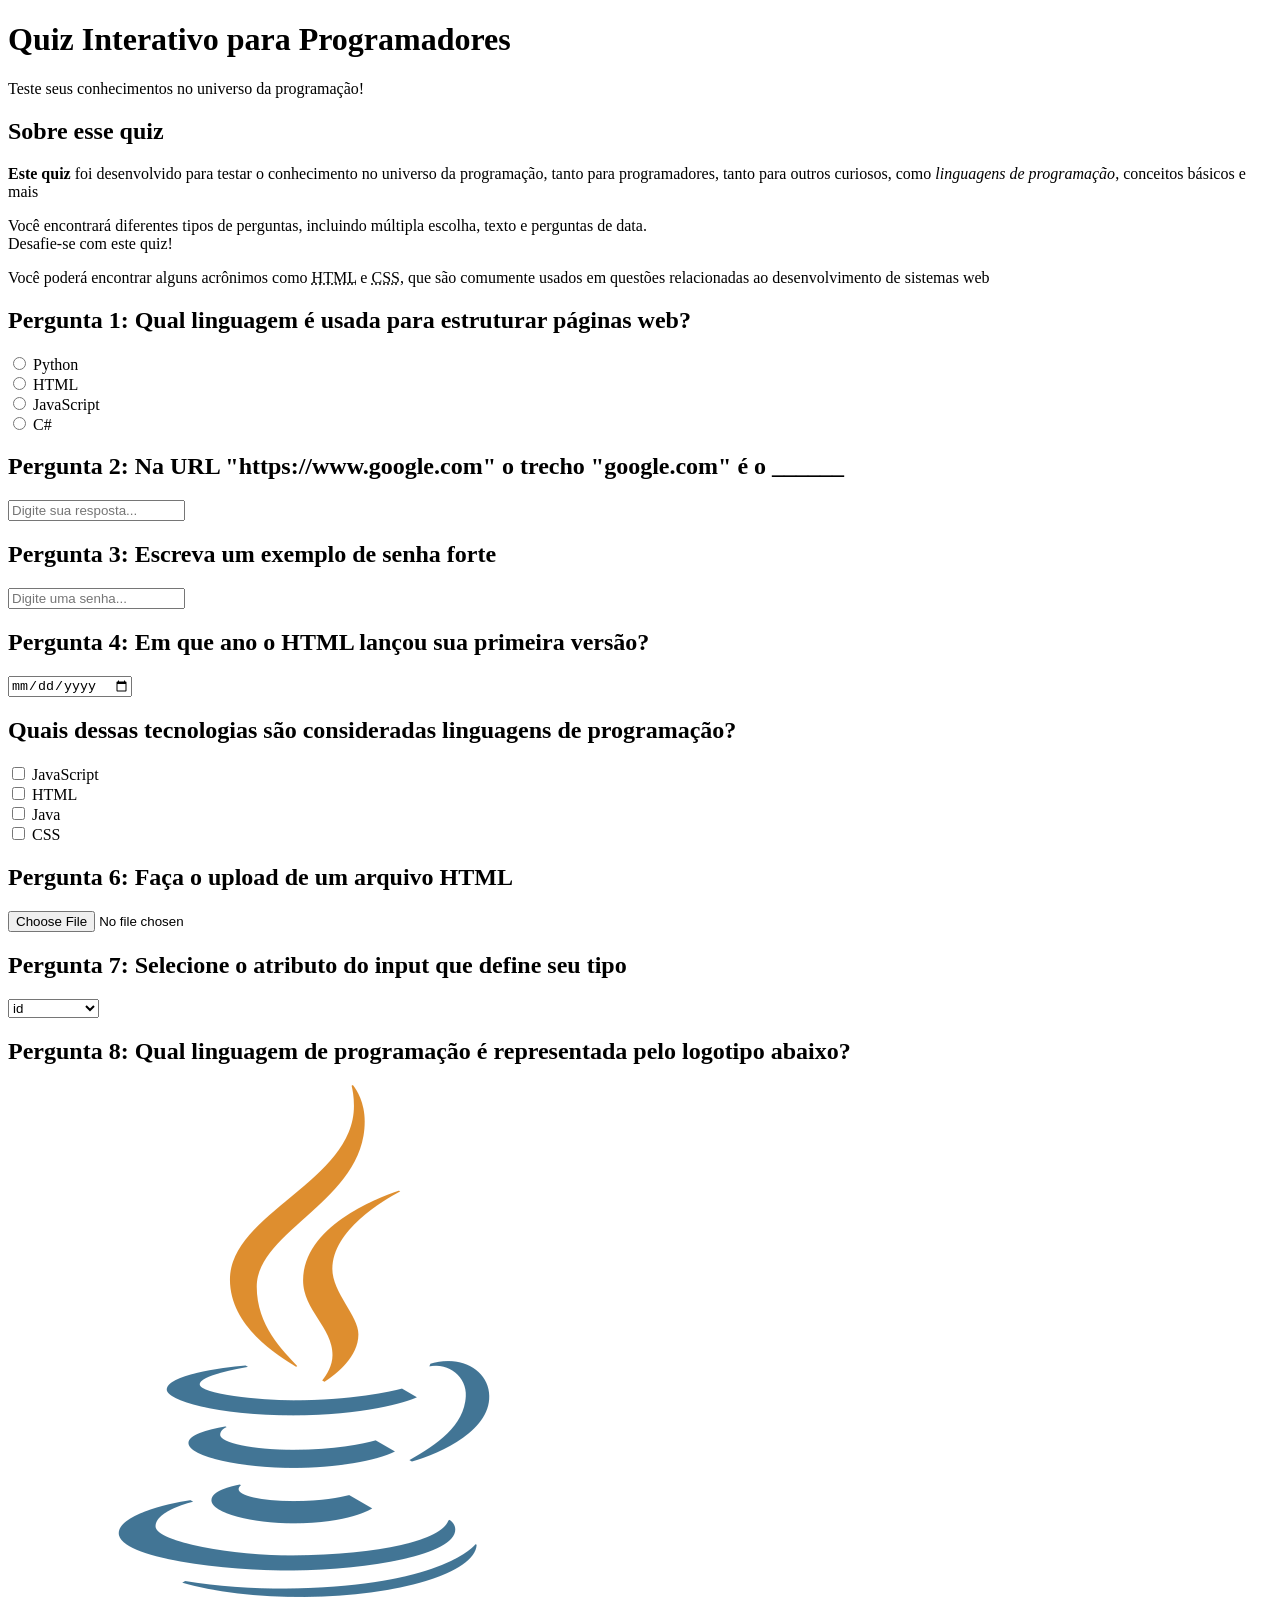
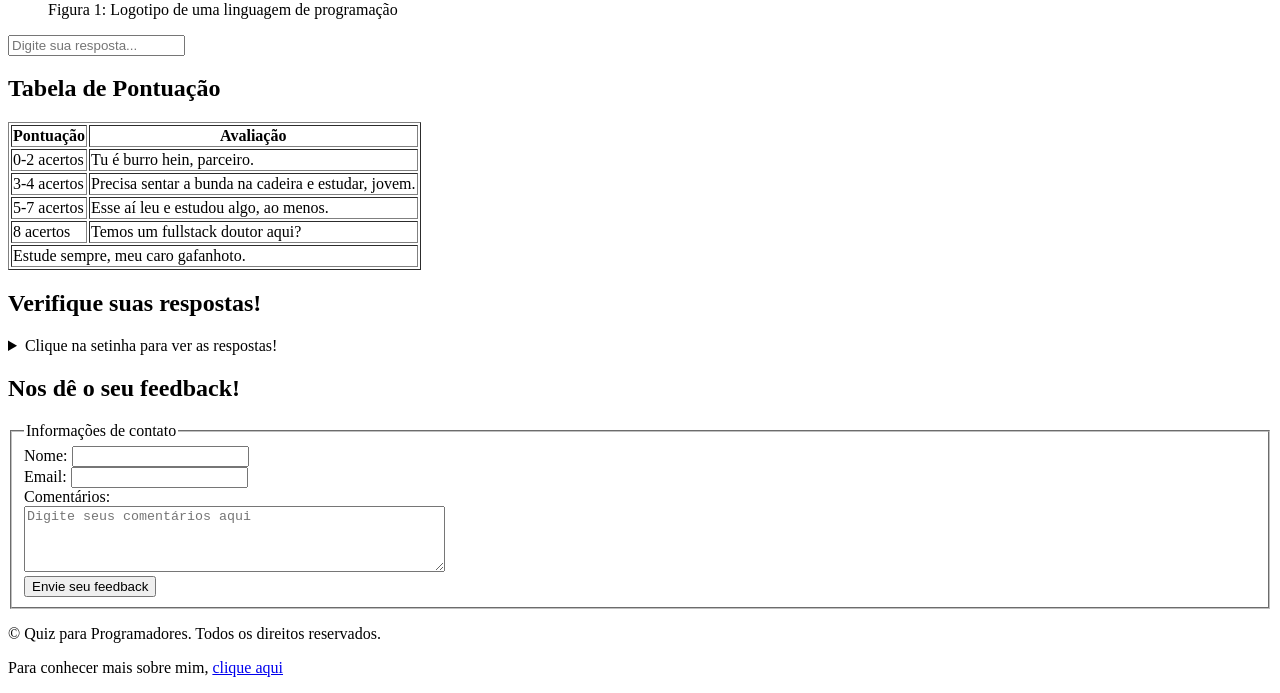
==== index.html @ afc29dca "Primeiro commit" ====
<!DOCTYPE html>
<html lang="pt-br">
    <head>
        <title>Quiz para Programadores</title>
        <meta name="description" content="Um quiz interativo para testar seus conhecimentos">
        <meta charset="UTF-8">
        <meta name="viewport" content="width=device-width, initial-scale=1.0">
    </head>
    <body>
        <header>
            <h1>Quiz Interativo para Programadores</h1>
            <p>Teste seus conhecimentos no universo da programação!</p>
        </header>
        <main>
            <!--Introdução-->
            <section>
                <h2>Sobre esse quiz</h2>
                <p><strong> Este quiz</strong> foi desenvolvido para testar o conhecimento no universo da programação, tanto para programadores, tanto para outros curiosos, como <em>linguagens de programação</em>, conceitos básicos e mais</p>
                <p>Você encontrará diferentes tipos de perguntas, incluindo múltipla escolha, texto e perguntas de data. <br>Desafie-se com este quiz!</p>
                <p>Você poderá encontrar alguns acrônimos como <abbr title="HyperText Markup Language">HTML</abbr> e <abbr title="Cascading Style Sheets">CSS</abbr>, que são comumente usados em questões relacionadas ao desenvolvimento de sistemas web</p>

            </section>
            <!--Pergunta 1: múltipla escolha-->
            <section>
                <h2>Pergunta 1: Qual linguagem é usada para estruturar páginas web?</h2>
                <form>
                    <input type="radio" value="Python" id="p1a" name="pergunta1">
                    <label for="p1a">Python</label><br>
                    <input type="radio" value="HTML" id="p1b" name="pergunta1">
                    <label for="p1B">HTML</label><br>
                    <input type="radio" value="JavaScript" id="p1c" name="pergunta1">
                    <label for="p1C">JavaScript</label><br>
                    <input type="radio" value="C#" id="p1d" name="pergunta1">
                    <label for="p1d">C#</label><br>
                </form>
            </section>
            <!--Pergunta 2: texto-->
            <section>
                <h2>Pergunta 2: Na URL "https://www.google.com" o trecho "google.com" é o ______</h2>
                <form>
                    <input type="text" id="p2" name="pergunta2" placeholder="Digite sua resposta...">
                </form>   
            </section>
            <!--Pergunta 3: senha-->
            <section>
                <h2>Pergunta 3: Escreva um exemplo de senha forte</h2>
                <form>
                    <input type="password" id="p3" name="pergunta3" placeholder="Digite uma senha...">
                </form>
            </section>
            <!--Pergunta 4: data-->
            <section>
                <h2>Pergunta 4: Em que ano o HTML lançou sua primeira versão?</h2>
                <form>
                    <input type="date" name="pergunta4" id="p4">
                </form>
            </section>
            <!--Pergunta 5: seleção múltiplica-->
            <section>
                <h2>Quais dessas tecnologias são consideradas linguagens de programação?</h2>
                <form>
                    <input type="checkbox" name="pergunta5" id="p5a" value="JavaScript">
                    <label for="p5a">JavaScript</label><br>
                    <input type="checkbox" name="pergunta5" id="p5b" value="HTML">
                    <label for="p5b">HTML</label><br>
                    <input type="checkbox" name="pergunta5" id="p5c" value="Java">
                    <label for="p5c">Java</label><br>
                    <input type="checkbox" name="pergunta5" id="p5d" value="CSS">
                    <label for="p5d">CSS</label><br>
                </form>
            </section>
            <!--Pergunta 6: upload de arquivo-->
            <section>
                <h2>Pergunta 6: Faça o upload de um arquivo HTML</h2>
                <form>
                    <input type="file" id="p6" name="pergunta6">
                </form>
            </section>
            <!--Pergunta 7: menu suspenso-->
            <section>
                <h2>Pergunta 7: Selecione o atributo do input que define seu tipo</h2>
                <form>
                    <select name="pergunta7" id="p7">
                        <option value="id">id</option>
                        <option value="type">type</option>
                        <option value="placeholder">placeholder</option>
                    </select>
                </form>
            </section>
            <!--Pergunta 8: imagem-->
            <section>
                <h2>Pergunta 8: Qual linguagem de programação é representada pelo logotipo abaixo?</h2>
                <figure>
                    <img src="5968282.png" alt="Logotipo de uma linguagem de programação que parece uma xícara de chá"><br>
                    <figcaption>Figura 1: Logotipo de uma linguagem de programação</figcaption>
                </figure>    
                <input type="text" id="p8" name="pergunta8" placeholder="Digite sua resposta...">
            </section>
            <!--Tabela de pontuação-->
            <section>
                <h2>Tabela de Pontuação</h2>
                <table border="1">
                   <thead>
                        <tr>
                            <th>Pontuação</th>
                            <th>Avaliação</th>
                        </tr>
                   </thead>
                   <tbody>
                    <tr>
                        <td>0-2 acertos</td>
                        <td>Tu é burro hein, parceiro.</td>
                    </tr>
                    <tr>
                        <td>3-4 acertos</td>
                        <td>Precisa sentar a bunda na cadeira e estudar, jovem.</td>
                    </tr>  
                    <tr>
                        <td>5-7 acertos</td>
                        <td>Esse aí leu e estudou algo, ao menos.</td>
                    </tr> 
                    <tr>
                        <td>8 acertos</td>
                        <td>Temos um fullstack doutor aqui?</td>
                    </tr> 
                   </tbody>
                   <tfoot>
                        <tr>
                            <td colspan="2">Estude sempre, meu caro gafanhoto.</td>
                        </tr>
                   </tfoot>
                </table>
            </section>
            <!--Lista de respostas-->
            <section>
                <h2>Verifique suas respostas!</h2>
                <details>
                    <summary>Clique na setinha para ver as respostas!</summary>
                        <ol> <!--Use "ul" para listas com bolinhas, sem numeração-->
                            <li>HTML</li>
                            <li>Domínio</li>
                            <li>Exemplo: Ab23!kao8Anmd#</li>
                            <li>1991</li>
                            <li>JavaScript e Java</li>
                            <li>Arquivo deve ter extensão .html</li>
                            <li>type</li>
                            <li>Java</li>
                        </ol>
                </details>
            </section>
            <!--Formulário de feedback-->
            <section>
                <h2>Nos dê o seu feedback!</h2>
                <form>
                    <fieldset>
                        <legend>Informações de contato</legend>
                        <label for="name">Nome:</label>
                        <input type="text" id="name" name="name"><br>
                        <label for="email">Email:</label>
                        <input type="email" id="email" name="email"><br>
                        <label for="comments">Comentários:</label><br>
                        <textarea name="comments" id="comments" rows="4" cols="50" placeholder="Digite seus comentários aqui"></textarea><br>
                        <button onclick="alert('FEEDBACK ENVIADO')">Envie seu feedback</button>
                    </fieldset>
            </section>
        </main>
        <footer>
            <p>&copy Quiz para Programadores. Todos os direitos reservados.</p> <!--Para usar símbolos diferentes, usa-se &código-do-caractere. Vide exemplo usado ao lado.-->
            <p>Para conhecer mais sobre mim, <a href="sobremim.html" target="_blank">clique aqui</a></p> <!--O "href" serve para colocar o link que o usuário será redirecionado quando clicar no texto selecionado. O 'target="_blank"' serve para, quando o usuário clicar no texto, ele ser redirecionado para o link proposto sem que a aba do nosso site seja fechada.-->
        </footer>
    </body>
</html>
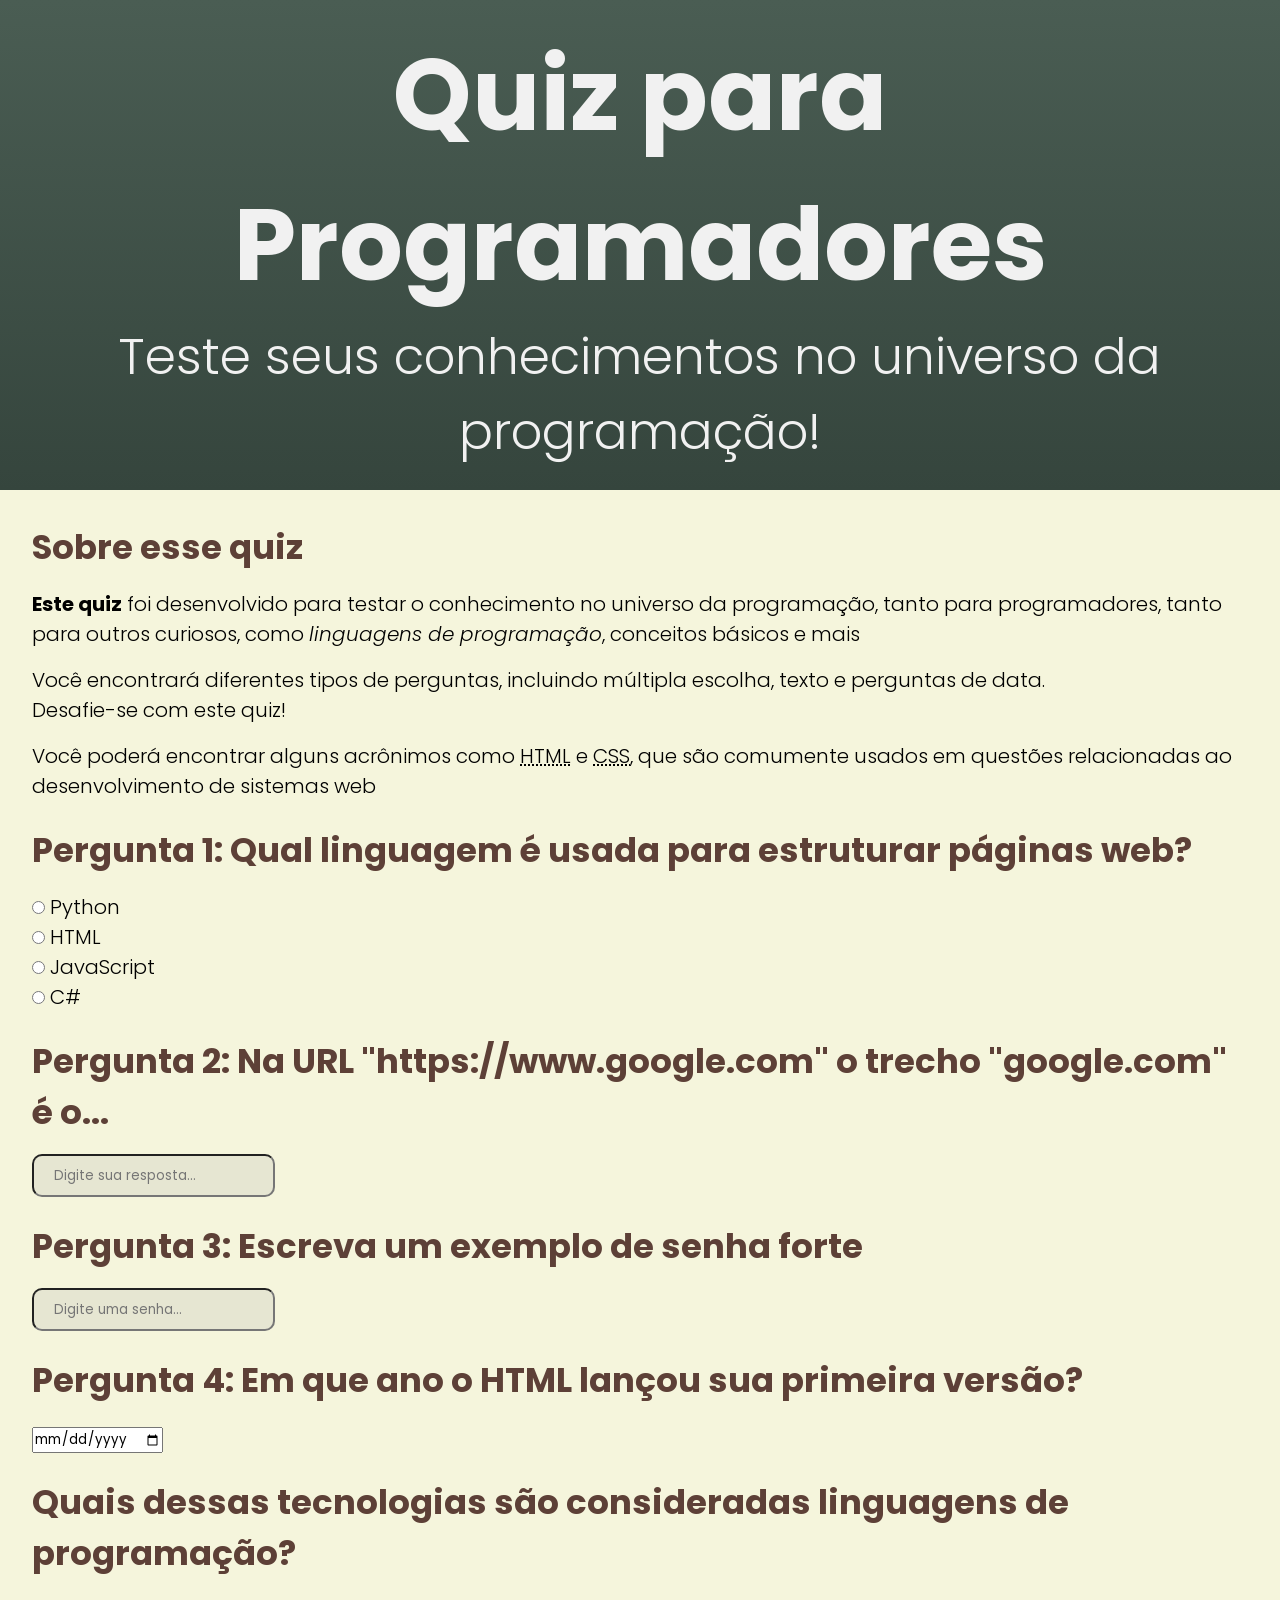
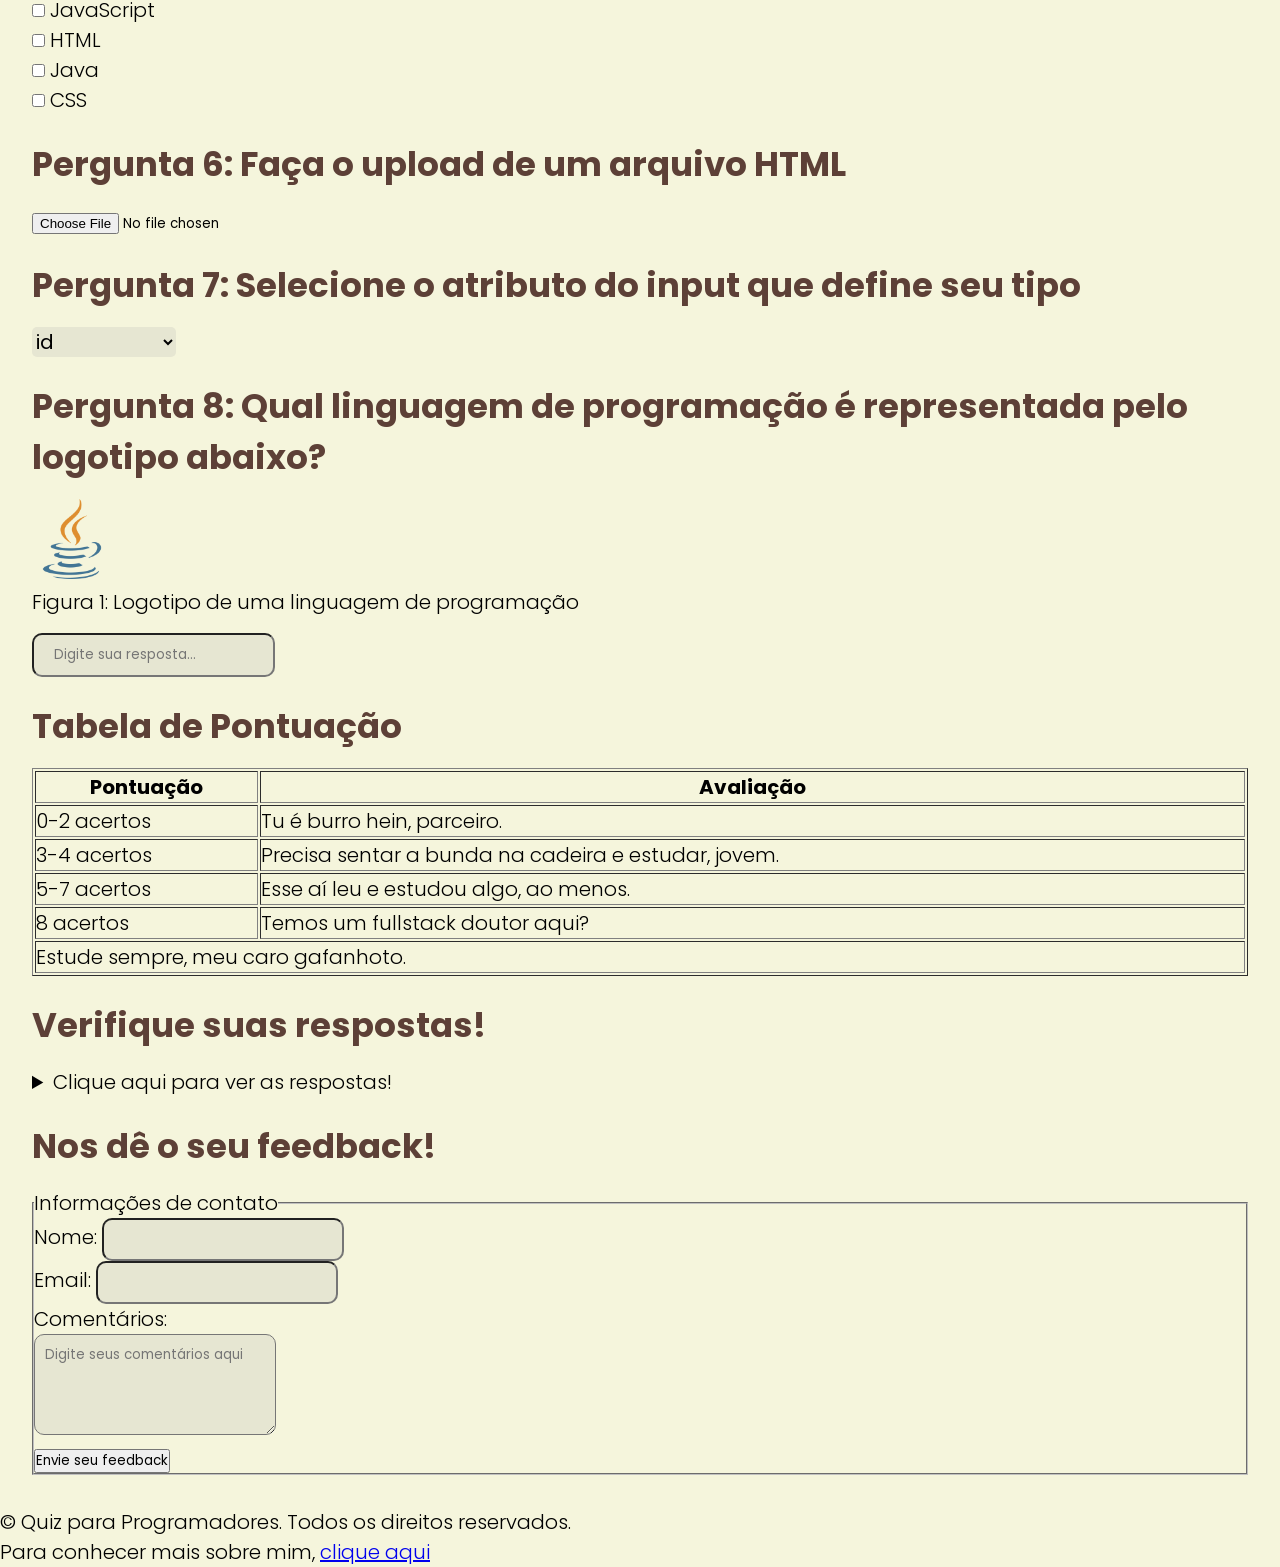
==== commit 8ad960b4: "Começando a estilização com o arquivo style.css" ====
--- a/index.html
+++ b/index.html
@@ -1,15 +1,16 @@
 <!DOCTYPE html>
 <html lang="pt-br">
     <head>
-        <title>Quiz para Programadores</title>
+        <title>Quiz.Dev</title>
         <meta name="description" content="Um quiz interativo para testar seus conhecimentos">
         <meta charset="UTF-8">
         <meta name="viewport" content="width=device-width, initial-scale=1.0">
+        <link rel="stylesheet" href="style.css">
     </head>
     <body>
         <header>
-            <h1>Quiz Interativo para Programadores</h1>
-            <p>Teste seus conhecimentos no universo da programação!</p>
+            <h1 class="header-h1">Quiz para Programadores</h1>
+            <p class="header-p">Teste seus conhecimentos no universo da programação!</p>
         </header>
         <main>
             <!--Introdução-->
@@ -36,7 +37,7 @@
             </section>
             <!--Pergunta 2: texto-->
             <section>
-                <h2>Pergunta 2: Na URL "https://www.google.com" o trecho "google.com" é o ______</h2>
+                <h2>Pergunta 2: Na URL "https://www.google.com" o trecho "google.com" é o...</h2>
                 <form>
                     <input type="text" id="p2" name="pergunta2" placeholder="Digite sua resposta...">
                 </form>   
@@ -135,7 +136,7 @@
             <section>
                 <h2>Verifique suas respostas!</h2>
                 <details>
-                    <summary>Clique na setinha para ver as respostas!</summary>
+                    <summary>Clique aqui para ver as respostas!</summary>
                         <ol> <!--Use "ul" para listas com bolinhas, sem numeração-->
                             <li>HTML</li>
                             <li>Domínio</li>
--- a/style.css
+++ b/style.css
@@ -0,0 +1,71 @@
+@import url('https://fonts.googleapis.com/css2?family=Alfa+Slab+One&family=Playfair+Display:ital,wght@0,400..900;1,400..900&family=Poppins:ital,wght@0,100;0,200;0,300;0,400;0,500;0,600;0,700;0,800;0,900;1,100;1,200;1,300;1,400;1,500;1,600;1,700;1,800;1,900&display=swap');
+
+* {    
+    margin: 0;
+    padding: 0;
+    box-sizing: border-box;
+    font-family: "Poppins", sans-serif;
+}
+
+body {
+    background-color: #F5F5DC;
+    font-size: 20px;
+    color: linear-gradient(180deg, #4A5D53 0%, #35453D 100%);
+    font-weight: 350;
+}
+
+header {
+    color:#f1f1f1;
+    font-size: 50px;
+    padding: 20px;
+    text-align: center;
+    background: linear-gradient(180deg, #4A5D53 0%, #35453D 100%)
+}
+
+main {
+    padding: 2rem;
+    display: flex;
+    flex-direction: column;
+    gap: 1.5rem;
+}
+
+section {
+    display: flex;
+    flex-direction: column;
+    gap: 1rem;
+}
+
+h2 {
+    font-size: 34px;
+    color: #5D4037;
+    font-weight: 650;
+}
+
+input[type="radio"] {
+    accent-color: black;
+}
+
+input[type="text"], input[type="password"], input[type="email"], textarea {
+    width:20%;
+    padding: 0.6rem;
+    border-radius: 10px;
+    outline: none;
+    background-color:#e6e6d2;
+}
+
+input::placeholder {
+    padding: 10px;
+}
+
+select {
+    cursor: pointer;
+    outline: none;
+    font-size: 20px;
+    border-radius: 5px;
+    border: none;
+    background-color: #e6e6d2;
+}
+
+img {
+    width: 5rem;
+}
